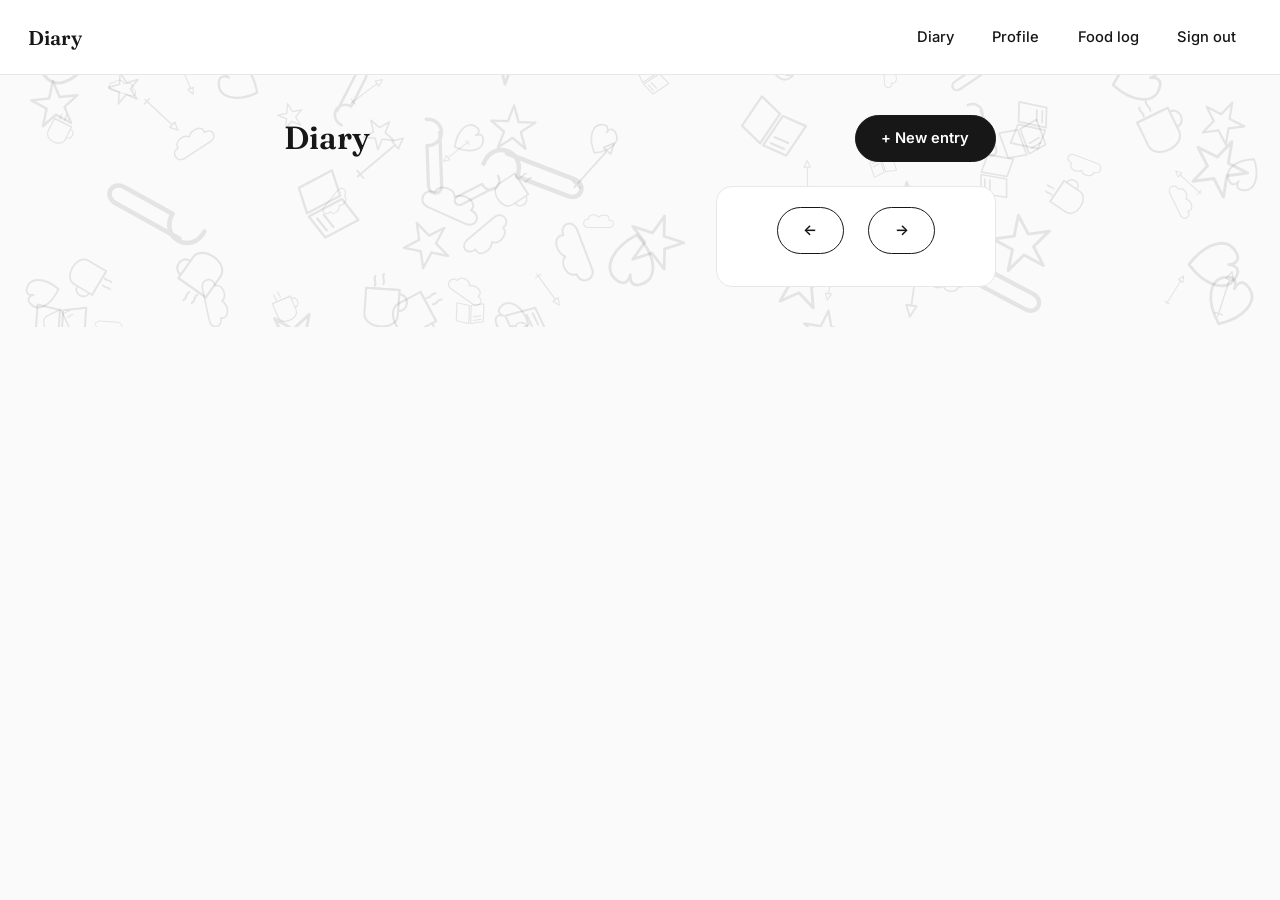
==== diary.html @ b869a23d "Rebuild diary as a blog board with a rich entry editor Cover page, login, and dashboard redesigned i" ====
<!doctype html>
<html lang="en">
<head>
  <meta charset="utf-8" />
  <meta name="viewport" content="width=device-width, initial-scale=1" />
  <title>Diary</title>
  <link rel="preconnect" href="https://fonts.googleapis.com" />
  <link rel="preconnect" href="https://fonts.gstatic.com" crossorigin />
  <link href="https://fonts.googleapis.com/css2?family=Fraunces:opsz,wght@9..144,500;9..144,600&family=Inter:wght@400;500;600;700&family=Caveat:wght@500;600&family=Special+Elite&display=swap" rel="stylesheet" />
  <link rel="stylesheet" href="css/style.css" />
</head>
<body>
  <div class="doodle-bg" id="doodle-bg" aria-hidden="true"></div>

  <header class="site-header">
    <a href="index.html" class="logo">Diary</a>
    <nav>
      <a href="diary.html">Diary</a>
      <a href="profile.html">Profile</a>
      <a href="log.html">Food log</a>
      <a href="#" id="sign-out">Sign out</a>
    </nav>
  </header>

  <main>
    <div class="board-header">
      <h1>Diary</h1>
      <a href="entry.html"><button>+ New entry</button></a>
    </div>

    <div class="board-layout">
      <div class="board-grid" id="board-grid"></div>

      <aside class="board-sidebar">
        <div class="dashboard-card">
          <div class="month-nav compact">
            <button class="secondary" id="prev-month" aria-label="Previous month">&larr;</button>
            <h2 id="month-label"></h2>
            <button class="secondary" id="next-month" aria-label="Next month">&rarr;</button>
          </div>
          <div class="calendar-grid mini-calendar" id="calendar-weekdays"></div>
          <div class="calendar-grid mini-calendar clickable" id="calendar-days"></div>
        </div>
      </aside>
    </div>
  </main>

  <!-- Day detail: list of entries for a clicked day -->
  <div class="modal-backdrop" id="day-modal" hidden>
    <div class="modal">
      <h2 id="day-modal-title"></h2>
      <div id="day-entries-list"></div>
      <div class="modal-actions">
        <button type="button" class="secondary" id="day-close">Close</button>
        <a href="#" id="day-add-entry"><button type="button">+ Add entry for this day</button></a>
      </div>
    </div>
  </div>

  <script type="module" src="js/diary.js"></script>
  <script type="module">
    import { scatterDoodles, DIARY_DOODLES } from "./js/doodles.js";
    const count = window.innerWidth <= 720 ? 40 : 100;
    scatterDoodles(document.getElementById("doodle-bg"), DIARY_DOODLES, count);
  </script>
</body>
</html>
---- css/style.css ----
/* Monochrome editorial design system: black/white/grey, thin hairlines,
   pill buttons, a serif display face for headings against a clean grotesque
   sans for everything else. No color noise — the few accents that exist
   (pin, logged-day marker, chart series) carry actual meaning. */

:root {
  --color-bg: #FFFFFF;
  --color-page: #FAFAFA;
  --color-ink: #171717;
  --color-muted: #6B7280;
  --color-line: #E5E7EB;

  --color-star: #B45309;
  --color-logged: #16A34A;
  --color-destructive: #DC2626;

  --board-tint-1: #FDF3E7;
  --board-tint-2: #EAF3EC;
  --board-tint-3: #EFEAF6;
  --board-tint-4: #FFFFFF;
  --board-muted: #5B6472; /* darker than --color-muted: stays >=4.5:1 on all four tints above */

  --chart-protein: #171717;
  --chart-fat: #B45309;
  --chart-carbs: #6D28D9;
  --chart-tdee: #9CA3AF;
  --chart-target: #171717;

  --font-heading: "Fraunces", Georgia, serif;
  --font-body: "Inter", system-ui, sans-serif;

  --radius-sm: 10px;
  --radius-md: 16px;
  --speed: 180ms ease;
}

@media (prefers-reduced-motion: reduce) {
  :root { --speed: 0ms; }
}

* { box-sizing: border-box; }

body {
  margin: 0;
  position: relative;
  background: var(--color-page);
  color: var(--color-ink);
  font-family: var(--font-body);
  font-size: 16px;
  line-height: 1.55;
}

h1, h2, h3 {
  font-family: var(--font-heading);
  font-weight: 600;
  line-height: 1.2;
  margin: 0 0 0.5rem;
}

a { color: var(--color-ink); }

/* --- Header / nav --- */

header.site-header {
  display: flex;
  flex-wrap: wrap;
  justify-content: space-between;
  align-items: center;
  gap: 0.5rem;
  padding: 1.1rem 1.75rem;
  background: var(--color-bg);
  border-bottom: 1px solid var(--color-line);
}

header.site-header .logo {
  font-family: var(--font-heading);
  font-size: 1.25rem;
  font-weight: 600;
  text-decoration: none;
  color: var(--color-ink);
}

header.site-header nav {
  display: flex;
  flex-wrap: wrap;
  align-items: center;
  gap: 0.4rem;
}

header.site-header nav a {
  text-decoration: none;
  color: var(--color-ink);
  font-weight: 500;
  font-size: 0.92rem;
  padding: 0.5rem 1rem;
  border-radius: 999px;
  transition: background var(--speed);
}

header.site-header nav a:hover { background: var(--color-page); }

main {
  max-width: 760px;
  margin: 0 auto;
  padding: 2.5rem 1.5rem;
}

/* --- Form controls --- */

button, input, select, textarea { font: inherit; color: inherit; }

label {
  display: flex;
  flex-direction: column;
  gap: 0.3rem;
  font-weight: 500;
  font-size: 0.88rem;
  color: var(--color-muted);
}

input, select, textarea {
  padding: 0.65rem 0.9rem;
  border: 1.5px solid var(--color-line);
  border-radius: var(--radius-sm);
  background: var(--color-bg);
  color: var(--color-ink);
  min-height: 44px;
  transition: border-color var(--speed);
}

input:focus, select:focus, textarea:focus {
  border-color: var(--color-ink);
  outline: none;
}

button {
  cursor: pointer;
  background: var(--color-ink);
  color: #FFFFFF;
  border: 1.5px solid var(--color-ink);
  border-radius: 999px;
  padding: 0.7rem 1.6rem;
  font-weight: 600;
  font-size: 0.92rem;
  min-height: 44px;
  transition: background var(--speed), color var(--speed), transform var(--speed);
}

button:hover { background: #333333; }
button:active { transform: scale(0.97); }

button:focus-visible, input:focus-visible, select:focus-visible,
textarea:focus-visible, a:focus-visible {
  outline: 2px solid var(--color-ink);
  outline-offset: 2px;
}

button.secondary {
  background: transparent;
  color: var(--color-ink);
  border: 1.5px solid var(--color-ink);
}
button.secondary:hover { background: var(--color-page); }

.checkbox-label {
  flex-direction: row;
  align-items: center;
  gap: 0.5rem;
  color: var(--color-ink);
  font-weight: 400;
}
.checkbox-label input[type="checkbox"] { width: 1.2rem; height: 1.2rem; min-height: 0; }

/* --- Cover / landing page --- */

.cover-hero {
  display: grid;
  grid-template-columns: 1.1fr 1fr;
  gap: 2.5rem;
  align-items: center;
  padding: 3rem 0 4rem;
}

.cover-hero h1 {
  font-size: 2.5rem;
  letter-spacing: -0.01em;
}

.cover-hero p {
  color: var(--color-muted);
  font-size: 1.05rem;
  max-width: 34ch;
  margin: 0 0 1.5rem;
}

.cover-hero .illustration { width: 100%; height: auto; }

.feature-grid {
  display: grid;
  grid-template-columns: repeat(3, 1fr);
  gap: 1.5rem;
  padding: 2.5rem 0;
  border-top: 1px solid var(--color-line);
}

.feature-card { text-align: left; }
.feature-card svg { width: 28px; height: 28px; margin-bottom: 0.75rem; }
.feature-card h3 { font-size: 1.05rem; margin-bottom: 0.3rem; }
.feature-card p { color: var(--color-muted); font-size: 0.92rem; margin: 0; }

.cover-signed-in-links {
  display: flex;
  flex-wrap: wrap;
  gap: 0.6rem;
}

/* --- Dashboard shell (sidebar + bento grid), used by profile.html --- */

.dashboard-shell { display: flex; min-height: 100vh; }

.sidebar {
  width: 220px;
  flex-shrink: 0;
  background: var(--color-bg);
  border-right: 1px solid var(--color-line);
  padding: 1.75rem 1.25rem;
  display: flex;
  flex-direction: column;
}

.sidebar .logo {
  font-family: var(--font-heading);
  font-size: 1.2rem;
  font-weight: 600;
  text-decoration: none;
  color: var(--color-ink);
  margin-bottom: 2.5rem;
}

.sidebar nav { display: flex; flex-direction: column; gap: 0.25rem; }

.sidebar nav a {
  padding: 0.65rem 0.9rem;
  border-radius: 10px;
  text-decoration: none;
  color: var(--color-muted);
  font-weight: 500;
  font-size: 0.92rem;
  transition: background var(--speed);
}

.sidebar nav a:hover { background: var(--color-page); }
.sidebar nav a.active { background: var(--color-ink); color: #FFFFFF; font-weight: 600; }

.sidebar .signout-link {
  margin-top: auto;
  color: var(--color-muted);
  text-decoration: none;
  font-size: 0.88rem;
  padding: 0.65rem 0.9rem;
}
.sidebar .signout-link:hover { color: var(--color-ink); }

.dashboard-main { flex: 1; min-width: 0; padding: 2.5rem; max-width: 1200px; }
.dashboard-header { margin-bottom: 1.5rem; }
.dashboard-header .dashboard-subtitle { color: var(--color-muted); margin: 0; }

.kpi-row { display: grid; grid-template-columns: 1fr; gap: 1rem; }
.kpi-card { background: var(--color-bg); border: 1px solid var(--color-line); border-radius: 16px; padding: 1.25rem; }
.kpi-card .kpi-label { color: var(--color-muted); font-size: 0.85rem; margin-bottom: 0.4rem; }
.kpi-card .kpi-value { font-family: var(--font-heading); font-size: 1.9rem; font-weight: 600; }
.kpi-card.emphasis { background: var(--color-ink); color: #FFFFFF; }
.kpi-card.emphasis .kpi-label { color: rgba(255, 255, 255, 0.7); }

.dashboard-grid { display: grid; grid-template-columns: repeat(3, 1fr); gap: 1.25rem; align-items: start; margin-bottom: 1.25rem; }
.dashboard-col { display: flex; flex-direction: column; gap: 1.25rem; min-width: 0; }
.dashboard-card { background: var(--color-bg); border: 1px solid var(--color-line); border-radius: 16px; padding: 1.25rem; }
.dashboard-card h2 { font-size: 1.05rem; margin-bottom: 1rem; font-family: var(--font-body); font-weight: 600; }

.mini-calendar.calendar-grid { border: none; }
.mini-calendar .calendar-weekday { padding: 0.15rem; font-size: 0.62rem; border: none; }
.mini-calendar .calendar-day {
  min-height: 2.1rem;
  padding: 0.15rem;
  border: none;
  cursor: default;
}
.mini-calendar .calendar-day:hover { background: var(--color-page); }
.mini-calendar.clickable .calendar-day { cursor: pointer; }
.mini-calendar .day-number { font-size: 0.68rem; width: 1.2rem; height: 1.2rem; }
.mini-calendar .entry-preview { display: none; }

.food-summary-meal { display: flex; justify-content: space-between; padding: 0.4rem 0; border-bottom: 1px solid var(--color-line); font-size: 0.9rem; color: inherit; text-decoration: none; }
.food-summary-meal:last-of-type { border-bottom: none; }
.food-summary-empty { color: var(--color-muted); font-size: 0.9rem; }

.progress-item { margin-bottom: 0.9rem; }
.progress-item:last-child { margin-bottom: 0; }
.progress-label { display: flex; justify-content: space-between; font-size: 0.85rem; margin-bottom: 0.3rem; }
.progress-name { font-weight: 500; }
.progress-numbers { color: var(--color-muted); }
.progress-track { background: var(--color-line); border-radius: 999px; height: 8px; overflow: hidden; }
.progress-fill { height: 100%; border-radius: 999px; transition: width var(--speed); }
.progress-fill.over { background: var(--color-destructive) !important; }
.progress-alert { color: var(--color-destructive); font-size: 0.85rem; font-weight: 500; margin: 0.75rem 0 0; }

@media (max-width: 900px) {
  .dashboard-shell { flex-direction: column; }
  .sidebar { width: 100%; flex-direction: row; align-items: center; padding: 1rem 1.25rem; }
  .sidebar .logo { margin-bottom: 0; margin-right: 1.5rem; }
  .sidebar nav { flex-direction: row; }
  .sidebar .signout-link { margin-top: 0; margin-left: auto; }
  .dashboard-main { padding: 1.5rem; }
  .dashboard-grid { grid-template-columns: 1fr; }
}

/* --- Diary board (blog-style cover page) --- */

.board-header {
  display: flex;
  align-items: center;
  justify-content: space-between;
  margin-bottom: 1.5rem;
}
.board-header h1 { margin: 0; }

.board-layout { display: flex; gap: 1.5rem; align-items: flex-start; }

.board-grid {
  flex: 1;
  min-width: 0;
  display: grid;
  grid-template-columns: repeat(auto-fill, minmax(220px, 1fr));
  gap: 1rem;
}

.board-sidebar { width: 280px; flex-shrink: 0; position: sticky; top: 1.5rem; }

.board-empty { color: var(--color-muted); padding: 2rem 0; text-align: center; grid-column: 1 / -1; }

.board-card {
  --board-card-bg: var(--board-tint-4);
  background: var(--board-card-bg);
  border: 1px solid var(--color-line);
  border-radius: 16px;
  padding: 1.25rem;
  cursor: pointer;
  display: flex;
  flex-direction: column;
  gap: 0.5rem;
  transition: transform var(--speed);
}
.board-card:hover { transform: translateY(-2px); }
.board-card.tint-1 { --board-card-bg: var(--board-tint-1); }
.board-card.tint-2 { --board-card-bg: var(--board-tint-2); }
.board-card.tint-3 { --board-card-bg: var(--board-tint-3); }
.board-card.tint-4 { --board-card-bg: var(--board-tint-4); }
.board-card.featured { grid-column: span 2; }
.board-card.featured h3 { font-size: 1.4rem; }

.board-card-thumb {
  width: calc(100% + 2.5rem);
  margin: -1.25rem -1.25rem 0;
  height: 140px;
  object-fit: cover;
  border-radius: 16px 16px 0 0;
}
.board-card.featured .board-card-thumb { height: 220px; }

.board-card h3 { margin: 0; font-size: 1.1rem; }
.board-card-date { font-size: 0.8rem; color: var(--board-muted); }
.board-card-excerpt {
  color: var(--board-muted);
  font-size: 0.92rem;
  line-height: 1.5;
  margin: 0;
  overflow: hidden;
  display: -webkit-box;
  -webkit-line-clamp: 3;
  -webkit-box-orient: vertical;
}

@media (max-width: 900px) {
  .board-layout { flex-direction: column; }
  .board-sidebar { width: 100%; position: static; }
  .board-card.featured { grid-column: auto; }
}

/* --- Month navigation --- */

.month-nav {
  display: flex;
  align-items: center;
  justify-content: center;
  gap: 1.5rem;
  margin-bottom: 1.25rem;
}

.month-nav.compact { gap: 0.75rem; margin-bottom: 0.75rem; }
.month-nav.compact h2 { font-size: 1rem; min-width: 0; margin: 0; }

/* --- Calendar --- */

.calendar-grid {
  display: grid;
  grid-template-columns: repeat(7, 1fr);
  border-top: 1px solid var(--color-line);
  border-left: 1px solid var(--color-line);
}

.calendar-weekday {
  padding: 0.5rem;
  text-align: right;
  font-size: 0.75rem;
  color: var(--color-muted);
  border-right: 1px solid var(--color-line);
  border-bottom: 1px solid var(--color-line);
}

.calendar-day {
  background: var(--color-bg);
  min-height: 5.5rem;
  padding: 0.4rem 0.5rem;
  cursor: pointer;
  border-right: 1px solid var(--color-line);
  border-bottom: 1px solid var(--color-line);
  display: flex;
  flex-direction: column;
  gap: 0.3rem;
  transition: background var(--speed);
}

.calendar-day:hover { background: var(--color-page); }

.calendar-day.outside-month { color: var(--color-muted); background: var(--color-page); }

.calendar-day.today .day-number {
  background: var(--color-ink);
  color: #FFFFFF;
  border-radius: 999px;
}

.calendar-day .day-header {
  display: flex;
  align-items: center;
  justify-content: space-between;
}

.calendar-day .day-number {
  font-size: 0.82rem;
  width: 1.6rem;
  height: 1.6rem;
  display: flex;
  align-items: center;
  justify-content: center;
}

.calendar-day .markers { display: flex; align-items: center; gap: 0.3rem; }

.badge-pin { color: var(--color-star); font-size: 0.85rem; }

.badge-logged {
  display: inline-block;
  width: 0.4rem;
  height: 0.4rem;
  border-radius: 50%;
  background: var(--color-logged);
}

.calendar-day .entry-preview {
  font-size: 0.76rem;
  color: var(--color-muted);
  white-space: nowrap;
  overflow: hidden;
  text-overflow: ellipsis;
}

/* --- Modal --- */

.modal-backdrop {
  position: fixed;
  inset: 0;
  background: rgba(23, 23, 23, 0.4);
  display: flex;
  align-items: center;
  justify-content: center;
  padding: 1rem;
}

.modal {
  background: var(--color-bg);
  border-radius: var(--radius-md);
  padding: 1.75rem;
  max-width: 480px;
  width: 100%;
  max-height: 85vh;
  overflow-y: auto;
}

.modal form { display: flex; flex-direction: column; gap: 0.9rem; }

.modal-actions {
  display: flex;
  justify-content: flex-end;
  gap: 0.5rem;
  margin-top: 0.5rem;
}

[hidden] { display: none !important; }

/* --- Stat list --- */

.stat-list { border-top: 1px solid var(--color-line); margin: 1rem 0; }

.stat-row {
  display: flex;
  justify-content: space-between;
  padding: 0.65rem 0;
  border-bottom: 1px solid var(--color-line);
}

.stat-row .stat-label { color: var(--color-muted); font-size: 0.9rem; }
.stat-row .stat-value { font-weight: 600; }
.stat-row.emphasis .stat-value { font-family: var(--font-heading); font-size: 1.1rem; }

/* --- Charts --- */

.chart-block { margin: 1.75rem 0; }
.chart-block h3 { font-size: 1.02rem; margin-bottom: 0.5rem; font-family: var(--font-body); font-weight: 600; }
.chart-grid {
  display: grid;
  grid-template-columns: repeat(auto-fill, minmax(150px, 1fr));
  gap: 0;
  border-top: 1px solid var(--color-line);
  border-left: 1px solid var(--color-line);
}
.chart-grid > div {
  border-right: 1px solid var(--color-line);
  border-bottom: 1px solid var(--color-line);
  padding: 0.5rem;
}
svg.bar-chart text { font-family: var(--font-body); font-size: 10px; fill: var(--color-ink); }

svg.pie-chart { display: block; max-width: 180px; margin: 0 auto; }

.legend-row { display: flex; align-items: center; gap: 0.5rem; padding: 0.3rem 0; font-size: 0.85rem; }
.legend-swatch { width: 0.7rem; height: 0.7rem; border-radius: 50%; flex-shrink: 0; }
.legend-label { flex: 1; }
.legend-value { color: var(--color-muted); }

details { color: var(--color-muted); font-size: 0.85rem; }
details summary { cursor: pointer; color: var(--color-ink); font-weight: 500; }
details p { font-family: var(--font-body); }

/* --- Food log rows --- */

.day-entry-row { border-bottom: 1px solid var(--color-line); padding: 0.6rem 0; }

.meal-section { margin-bottom: 1.5rem; }
.meal-rows { display: flex; flex-direction: column; gap: 0.4rem; }
.meal-add-btn { margin-top: 0.4rem; }

.small-multiple-label { font-size: 0.75rem; color: var(--color-muted); }

.log-row { display: flex; gap: 0.5rem; align-items: center; }
.log-row input[list] { flex: 2; }
.log-row .quantity-input { width: 4.5rem; }
.log-row .unit-label { color: var(--color-muted); font-size: 0.85rem; min-width: 2.75rem; }
.log-row .row-macros { font-size: 0.78rem; color: var(--color-muted); min-width: 10rem; }

.button-row { display: flex; gap: 0.5rem; margin-top: 1rem; }

.add-food-form {
  display: flex;
  flex-direction: column;
  gap: 0.5rem;
  max-width: 320px;
  margin-top: 1rem;
}

.profile-form { display: flex; flex-direction: column; gap: 0.9rem; max-width: 420px; }

/* --- Decorative background doodles (food log + diary pages) ---
   js/doodles.js scatters <svg class="doodle"> elements with randomized
   position/size/rotation set inline — a one-off placement per element, so a
   dedicated CSS rule per doodle would just be noise. */

.doodle-bg { position: absolute; inset: 0; overflow: hidden; pointer-events: none; z-index: -1; }
.doodle { position: absolute; color: var(--color-ink); opacity: 0.09; }

.login-main { max-width: 380px; margin: 4rem auto 0; }
.login-main .back-link { display: inline-block; margin-bottom: 1.5rem; color: var(--color-muted); font-size: 0.9rem; text-decoration: none; }

/* --- Entry editor --- */

.entry-editor { max-width: 720px; }

.back-link { display: inline-block; margin-bottom: 1.5rem; color: var(--color-muted); font-size: 0.9rem; text-decoration: none; }

.entry-title-input {
  display: block;
  width: 100%;
  border: none;
  font-family: var(--font-heading);
  font-size: 2rem;
  font-weight: 600;
  padding: 0;
  margin-bottom: 1rem;
  min-height: auto;
}
.entry-title-input:focus { outline: none; }

.entry-meta-row {
  display: flex;
  flex-wrap: wrap;
  gap: 1.25rem;
  align-items: flex-end;
  margin-bottom: 1.25rem;
  padding-bottom: 1.25rem;
  border-bottom: 1px solid var(--color-line);
}
.entry-meta-row .checkbox-label { padding-bottom: 0.65rem; }

.thumbnail-upload {
  border: 1.5px dashed var(--color-line);
  border-radius: var(--radius-md);
  min-height: 140px;
  display: flex;
  align-items: center;
  justify-content: center;
  cursor: pointer;
  margin-bottom: 1.25rem;
  overflow: hidden;
  color: var(--color-muted);
  font-size: 0.9rem;
}
.thumbnail-upload img { width: 100%; max-height: 260px; object-fit: cover; }

.editor-toolbar { display: flex; gap: 0.5rem; margin-bottom: 0.75rem; }
.editor-toolbar button { padding: 0.5rem 0.9rem; }

.entry-content {
  min-height: 300px;
  border: 1.5px solid var(--color-line);
  border-radius: var(--radius-sm);
  padding: 1rem 1.25rem;
  margin-bottom: 1.25rem;
  line-height: 1.7;
}
.entry-content:focus { outline: none; border-color: var(--color-ink); }
.entry-content pre { border-radius: 8px; padding: 1rem; overflow-x: auto; }
.entry-content img { max-width: 100%; border-radius: 8px; }

.entry-font-sans { font-family: var(--font-body); }
.entry-font-serif { font-family: var(--font-heading); }
.entry-font-handwritten { font-family: "Caveat", cursive; font-size: 1.3rem; }
.entry-font-typewriter { font-family: "Special Elite", monospace; }

@media (max-width: 720px) {
  .cover-hero { grid-template-columns: 1fr; padding-top: 2rem; }
  .cover-hero .illustration { max-width: 280px; margin: 0 auto; }
  .feature-grid { grid-template-columns: 1fr; }
}

@media (max-width: 480px) {
  main { padding: 1.5rem 1rem; }
  .calendar-day { min-height: 4rem; }
  header.site-header { padding: 1rem; }
  header.site-header nav a { padding: 0.4rem 0.6rem; font-size: 0.85rem; }
  .cover-hero h1 { font-size: 1.9rem; }

  .log-row { flex-wrap: wrap; }
  .log-row input[list] { flex: 1 1 100%; }
  .log-row .row-macros { min-width: 0; }

  .month-nav { gap: 0.75rem; }
  .month-nav h1 { min-width: 0; font-size: 1.2rem; }
}
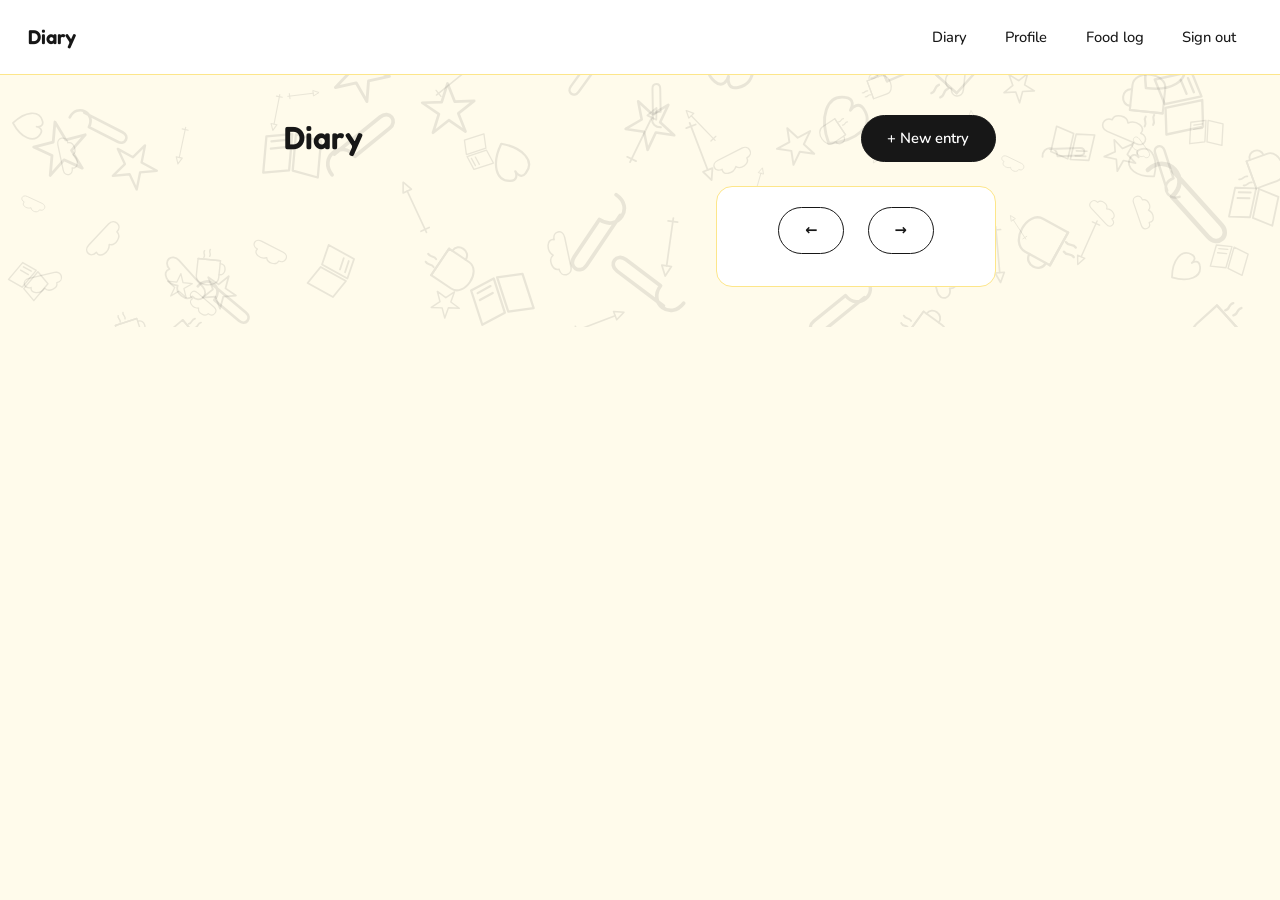
==== commit fa401697: "Apply the approved Amber+Blue palette and Fredoka/Nunito typography via tokens Step 3: map design-sy" ====
--- a/diary.html
+++ b/diary.html
@@ -6,7 +6,7 @@
   <title>Diary</title>
   <link rel="preconnect" href="https://fonts.googleapis.com" />
   <link rel="preconnect" href="https://fonts.gstatic.com" crossorigin />
-  <link href="https://fonts.googleapis.com/css2?family=Fraunces:opsz,wght@9..144,500;9..144,600&family=Inter:wght@400;500;600;700&family=Caveat:wght@500;600&family=Special+Elite&display=swap" rel="stylesheet" />
+  <link href="https://fonts.googleapis.com/css2?family=Fredoka:wght@500;600&family=Nunito:wght@400;500;600;700&family=Fraunces:opsz,wght@9..144,500;9..144,600&family=Caveat:wght@500;600&family=Special+Elite&display=swap" rel="stylesheet" />
   <link rel="stylesheet" href="css/style.css" />
 </head>
 <body>
--- a/css/style.css
+++ b/css/style.css
@@ -1,18 +1,44 @@
-/* Monochrome editorial design system: black/white/grey, thin hairlines,
-   pill buttons, a serif display face for headings against a clean grotesque
-   sans for everything else. No color noise — the few accents that exist
-   (pin, logged-day marker, chart series) carry actual meaning. */
+/* Vibrant redesign (design-system/diary-tracker/MASTER.md): Amber + Blue
+   palette, Fredoka/Nunito type pairing, Soft UI Evolution style. Replaces
+   the earlier monochrome editorial system one token at a time — see
+   MASTER.md for the full rationale and the approved palette table.
+
+   Token audit (redesign/vibrant, step 1): every hard-coded color, font,
+   font size, border radius and spacing value used below has a token
+   here. Structural dimensions (component widths/heights, max-widths,
+   border widths, line-heights) are left as literals: they're layout
+   decisions, not part of a color/type/space design-token scale. No
+   box-shadow values existed in the original file, so no shadow tokens
+   are defined yet (step 4 may add them for card elevation). */
 
 :root {
   --color-bg: #FFFFFF;
-  --color-page: #FAFAFA;
+  --color-page: #FFFBEB; /* MASTER Background — warm cream, was #FAFAFA */
   --color-ink: #171717;
-  --color-muted: #6B7280;
-  --color-line: #E5E7EB;
+  --color-ink-hover: #333333;
+  --color-muted: #475569; /* MASTER Muted Foreground, was #6B7280 */
+  --color-line: #FDE68A; /* MASTER Border, was #E5E7EB */
+
+  --color-inverse: #FFFFFF; /* text/icons on dark (--color-ink) surfaces */
+  --color-inverse-muted: rgba(255, 255, 255, 0.7);
+  --color-overlay: rgba(23, 23, 23, 0.4); /* modal backdrop, == --color-ink @ 40% */
+
+  /* Brand palette (MASTER.md) — not yet applied to components; step 4
+     wires these into buttons/active-states/hierarchy one group at a time. */
+  --color-primary: #F59E0B;
+  --color-on-primary: #0F172A;
+  --color-secondary: #FBBF24;
+  --color-on-secondary: #0F172A;
+  --color-accent: #2563EB;
+  --color-on-accent: #FFFFFF;
+
+  --color-success: #16A34A;
+  --color-warning: #F59E0B; /* == --color-primary: amber reads as warning */
+  --color-error: #DC2626;
 
   --color-star: #B45309;
-  --color-logged: #16A34A;
-  --color-destructive: #DC2626;
+  --color-logged: var(--color-success);
+  --color-destructive: var(--color-error);
 
   --board-tint-1: #FDF3E7;
   --board-tint-2: #EAF3EC;
@@ -26,12 +52,70 @@
   --chart-tdee: #9CA3AF;
   --chart-target: #171717;
 
-  --font-heading: "Fraunces", Georgia, serif;
-  --font-body: "Inter", system-ui, sans-serif;
-
+  --font-heading: "Fredoka", system-ui, sans-serif;
+  --font-body: "Nunito", system-ui, sans-serif;
+  --font-serif: "Fraunces", Georgia, serif; /* kept alive for the "serif" entry-style option */
+  --font-handwritten: "Caveat", cursive;
+  --font-typewriter: "Special Elite", monospace;
+  --font-size-base: 16px;
+
+  /* Type scale: literal legacy sizes, one token per distinct value in use.
+     Deliberately not consolidated onto a clean scale yet — that's a Step
+     3/4 concern once the new design system's type scale is approved. */
+  --text-62: 0.62rem;
+  --text-68: 0.68rem;
+  --text-75: 0.75rem;
+  --text-76: 0.76rem;
+  --text-78: 0.78rem;
+  --text-80: 0.8rem;
+  --text-82: 0.82rem;
+  --text-85: 0.85rem;
+  --text-88: 0.88rem;
+  --text-90: 0.9rem;
+  --text-92: 0.92rem;
+  --text-100: 1rem;
+  --text-102: 1.02rem;
+  --text-105: 1.05rem;
+  --text-110: 1.1rem;
+  --text-120: 1.2rem;
+  --text-125: 1.25rem;
+  --text-130: 1.3rem;
+  --text-140: 1.4rem;
+  --text-190: 1.9rem;
+  --text-200: 2rem;
+  --text-250: 2.5rem;
+  --text-chart: 10px;
+
+  --radius-xs: 8px;
   --radius-sm: 10px;
   --radius-md: 16px;
+  --radius-pill: 999px;
   --speed: 180ms ease;
+
+  --touch-target: 44px;
+
+  /* Spacing scale: literal legacy values (padding/margin/gap only — see
+     note above re: structural dimensions), one token per distinct value. */
+  --space-15: 0.15rem;
+  --space-25: 0.25rem;
+  --space-30: 0.3rem;
+  --space-40: 0.4rem;
+  --space-50: 0.5rem;
+  --space-60: 0.6rem;
+  --space-65: 0.65rem;
+  --space-70: 0.7rem;
+  --space-75: 0.75rem;
+  --space-90: 0.9rem;
+  --space-100: 1rem;
+  --space-110: 1.1rem;
+  --space-125: 1.25rem;
+  --space-150: 1.5rem;
+  --space-160: 1.6rem;
+  --space-175: 1.75rem;
+  --space-200: 2rem;
+  --space-250: 2.5rem;
+  --space-300: 3rem;
+  --space-400: 4rem;
 }
 
 @media (prefers-reduced-motion: reduce) {
@@ -46,7 +130,7 @@
   background: var(--color-page);
   color: var(--color-ink);
   font-family: var(--font-body);
-  font-size: 16px;
+  font-size: var(--font-size-base);
   line-height: 1.55;
 }
 
@@ -54,7 +138,7 @@
   font-family: var(--font-heading);
   font-weight: 600;
   line-height: 1.2;
-  margin: 0 0 0.5rem;
+  margin: 0 0 var(--space-50);
 }
 
 a { color: var(--color-ink); }
@@ -66,15 +150,15 @@
   flex-wrap: wrap;
   justify-content: space-between;
   align-items: center;
-  gap: 0.5rem;
-  padding: 1.1rem 1.75rem;
+  gap: var(--space-50);
+  padding: var(--space-110) var(--space-175);
   background: var(--color-bg);
   border-bottom: 1px solid var(--color-line);
 }
 
 header.site-header .logo {
   font-family: var(--font-heading);
-  font-size: 1.25rem;
+  font-size: var(--text-125);
   font-weight: 600;
   text-decoration: none;
   color: var(--color-ink);
@@ -84,16 +168,16 @@
   display: flex;
   flex-wrap: wrap;
   align-items: center;
-  gap: 0.4rem;
+  gap: var(--space-40);
 }
 
 header.site-header nav a {
   text-decoration: none;
   color: var(--color-ink);
   font-weight: 500;
-  font-size: 0.92rem;
-  padding: 0.5rem 1rem;
-  border-radius: 999px;
+  font-size: var(--text-92);
+  padding: var(--space-50) var(--space-100);
+  border-radius: var(--radius-pill);
   transition: background var(--speed);
 }
 
@@ -102,7 +186,7 @@
 main {
   max-width: 760px;
   margin: 0 auto;
-  padding: 2.5rem 1.5rem;
+  padding: var(--space-250) var(--space-150);
 }
 
 /* --- Form controls --- */
@@ -112,19 +196,19 @@
 label {
   display: flex;
   flex-direction: column;
-  gap: 0.3rem;
+  gap: var(--space-30);
   font-weight: 500;
-  font-size: 0.88rem;
+  font-size: var(--text-88);
   color: var(--color-muted);
 }
 
 input, select, textarea {
-  padding: 0.65rem 0.9rem;
+  padding: var(--space-65) var(--space-90);
   border: 1.5px solid var(--color-line);
   border-radius: var(--radius-sm);
   background: var(--color-bg);
   color: var(--color-ink);
-  min-height: 44px;
+  min-height: var(--touch-target);
   transition: border-color var(--speed);
 }
 
@@ -136,17 +220,17 @@
 button {
   cursor: pointer;
   background: var(--color-ink);
-  color: #FFFFFF;
+  color: var(--color-inverse);
   border: 1.5px solid var(--color-ink);
-  border-radius: 999px;
-  padding: 0.7rem 1.6rem;
+  border-radius: var(--radius-pill);
+  padding: var(--space-70) var(--space-160);
   font-weight: 600;
-  font-size: 0.92rem;
-  min-height: 44px;
+  font-size: var(--text-92);
+  min-height: var(--touch-target);
   transition: background var(--speed), color var(--speed), transform var(--speed);
 }
 
-button:hover { background: #333333; }
+button:hover { background: var(--color-ink-hover); }
 button:active { transform: scale(0.97); }
 
 button:focus-visible, input:focus-visible, select:focus-visible,
@@ -165,7 +249,7 @@
 .checkbox-label {
   flex-direction: row;
   align-items: center;
-  gap: 0.5rem;
+  gap: var(--space-50);
   color: var(--color-ink);
   font-weight: 400;
 }
@@ -176,21 +260,21 @@
 .cover-hero {
   display: grid;
   grid-template-columns: 1.1fr 1fr;
-  gap: 2.5rem;
-  align-items: center;
-  padding: 3rem 0 4rem;
+  gap: var(--space-250);
+  align-items: center;
+  padding: var(--space-300) 0 var(--space-400);
 }
 
 .cover-hero h1 {
-  font-size: 2.5rem;
+  font-size: var(--text-250);
   letter-spacing: -0.01em;
 }
 
 .cover-hero p {
   color: var(--color-muted);
-  font-size: 1.05rem;
+  font-size: var(--text-105);
   max-width: 34ch;
-  margin: 0 0 1.5rem;
+  margin: 0 0 var(--space-150);
 }
 
 .cover-hero .illustration { width: 100%; height: auto; }
@@ -198,20 +282,20 @@
 .feature-grid {
   display: grid;
   grid-template-columns: repeat(3, 1fr);
-  gap: 1.5rem;
-  padding: 2.5rem 0;
+  gap: var(--space-150);
+  padding: var(--space-250) 0;
   border-top: 1px solid var(--color-line);
 }
 
 .feature-card { text-align: left; }
-.feature-card svg { width: 28px; height: 28px; margin-bottom: 0.75rem; }
-.feature-card h3 { font-size: 1.05rem; margin-bottom: 0.3rem; }
-.feature-card p { color: var(--color-muted); font-size: 0.92rem; margin: 0; }
+.feature-card svg { width: 28px; height: 28px; margin-bottom: var(--space-75); }
+.feature-card h3 { font-size: var(--text-105); margin-bottom: var(--space-30); }
+.feature-card p { color: var(--color-muted); font-size: var(--text-92); margin: 0; }
 
 .cover-signed-in-links {
   display: flex;
   flex-wrap: wrap;
-  gap: 0.6rem;
+  gap: var(--space-60);
 }
 
 /* --- Dashboard shell (sidebar + bento grid), used by profile.html --- */
@@ -223,94 +307,94 @@
   flex-shrink: 0;
   background: var(--color-bg);
   border-right: 1px solid var(--color-line);
-  padding: 1.75rem 1.25rem;
+  padding: var(--space-175) var(--space-125);
   display: flex;
   flex-direction: column;
 }
 
 .sidebar .logo {
   font-family: var(--font-heading);
-  font-size: 1.2rem;
+  font-size: var(--text-120);
   font-weight: 600;
   text-decoration: none;
   color: var(--color-ink);
-  margin-bottom: 2.5rem;
-}
-
-.sidebar nav { display: flex; flex-direction: column; gap: 0.25rem; }
+  margin-bottom: var(--space-250);
+}
+
+.sidebar nav { display: flex; flex-direction: column; gap: var(--space-25); }
 
 .sidebar nav a {
-  padding: 0.65rem 0.9rem;
-  border-radius: 10px;
+  padding: var(--space-65) var(--space-90);
+  border-radius: var(--radius-sm);
   text-decoration: none;
   color: var(--color-muted);
   font-weight: 500;
-  font-size: 0.92rem;
+  font-size: var(--text-92);
   transition: background var(--speed);
 }
 
 .sidebar nav a:hover { background: var(--color-page); }
-.sidebar nav a.active { background: var(--color-ink); color: #FFFFFF; font-weight: 600; }
+.sidebar nav a.active { background: var(--color-ink); color: var(--color-inverse); font-weight: 600; }
 
 .sidebar .signout-link {
   margin-top: auto;
   color: var(--color-muted);
   text-decoration: none;
-  font-size: 0.88rem;
-  padding: 0.65rem 0.9rem;
+  font-size: var(--text-88);
+  padding: var(--space-65) var(--space-90);
 }
 .sidebar .signout-link:hover { color: var(--color-ink); }
 
-.dashboard-main { flex: 1; min-width: 0; padding: 2.5rem; max-width: 1200px; }
-.dashboard-header { margin-bottom: 1.5rem; }
+.dashboard-main { flex: 1; min-width: 0; padding: var(--space-250); max-width: 1200px; }
+.dashboard-header { margin-bottom: var(--space-150); }
 .dashboard-header .dashboard-subtitle { color: var(--color-muted); margin: 0; }
 
-.kpi-row { display: grid; grid-template-columns: 1fr; gap: 1rem; }
-.kpi-card { background: var(--color-bg); border: 1px solid var(--color-line); border-radius: 16px; padding: 1.25rem; }
-.kpi-card .kpi-label { color: var(--color-muted); font-size: 0.85rem; margin-bottom: 0.4rem; }
-.kpi-card .kpi-value { font-family: var(--font-heading); font-size: 1.9rem; font-weight: 600; }
-.kpi-card.emphasis { background: var(--color-ink); color: #FFFFFF; }
-.kpi-card.emphasis .kpi-label { color: rgba(255, 255, 255, 0.7); }
-
-.dashboard-grid { display: grid; grid-template-columns: repeat(3, 1fr); gap: 1.25rem; align-items: start; margin-bottom: 1.25rem; }
-.dashboard-col { display: flex; flex-direction: column; gap: 1.25rem; min-width: 0; }
-.dashboard-card { background: var(--color-bg); border: 1px solid var(--color-line); border-radius: 16px; padding: 1.25rem; }
-.dashboard-card h2 { font-size: 1.05rem; margin-bottom: 1rem; font-family: var(--font-body); font-weight: 600; }
+.kpi-row { display: grid; grid-template-columns: 1fr; gap: var(--space-100); }
+.kpi-card { background: var(--color-bg); border: 1px solid var(--color-line); border-radius: var(--radius-md); padding: var(--space-125); }
+.kpi-card .kpi-label { color: var(--color-muted); font-size: var(--text-85); margin-bottom: var(--space-40); }
+.kpi-card .kpi-value { font-family: var(--font-heading); font-size: var(--text-190); font-weight: 600; }
+.kpi-card.emphasis { background: var(--color-ink); color: var(--color-inverse); }
+.kpi-card.emphasis .kpi-label { color: var(--color-inverse-muted); }
+
+.dashboard-grid { display: grid; grid-template-columns: repeat(3, 1fr); gap: var(--space-125); align-items: start; margin-bottom: var(--space-125); }
+.dashboard-col { display: flex; flex-direction: column; gap: var(--space-125); min-width: 0; }
+.dashboard-card { background: var(--color-bg); border: 1px solid var(--color-line); border-radius: var(--radius-md); padding: var(--space-125); }
+.dashboard-card h2 { font-size: var(--text-105); margin-bottom: var(--space-100); font-family: var(--font-body); font-weight: 600; }
 
 .mini-calendar.calendar-grid { border: none; }
-.mini-calendar .calendar-weekday { padding: 0.15rem; font-size: 0.62rem; border: none; }
+.mini-calendar .calendar-weekday { padding: var(--space-15); font-size: var(--text-62); border: none; }
 .mini-calendar .calendar-day {
   min-height: 2.1rem;
-  padding: 0.15rem;
+  padding: var(--space-15);
   border: none;
   cursor: default;
 }
 .mini-calendar .calendar-day:hover { background: var(--color-page); }
 .mini-calendar.clickable .calendar-day { cursor: pointer; }
-.mini-calendar .day-number { font-size: 0.68rem; width: 1.2rem; height: 1.2rem; }
+.mini-calendar .day-number { font-size: var(--text-68); width: 1.2rem; height: 1.2rem; }
 .mini-calendar .entry-preview { display: none; }
 
-.food-summary-meal { display: flex; justify-content: space-between; padding: 0.4rem 0; border-bottom: 1px solid var(--color-line); font-size: 0.9rem; color: inherit; text-decoration: none; }
+.food-summary-meal { display: flex; justify-content: space-between; padding: var(--space-40) 0; border-bottom: 1px solid var(--color-line); font-size: var(--text-90); color: inherit; text-decoration: none; }
 .food-summary-meal:last-of-type { border-bottom: none; }
-.food-summary-empty { color: var(--color-muted); font-size: 0.9rem; }
-
-.progress-item { margin-bottom: 0.9rem; }
+.food-summary-empty { color: var(--color-muted); font-size: var(--text-90); }
+
+.progress-item { margin-bottom: var(--space-90); }
 .progress-item:last-child { margin-bottom: 0; }
-.progress-label { display: flex; justify-content: space-between; font-size: 0.85rem; margin-bottom: 0.3rem; }
+.progress-label { display: flex; justify-content: space-between; font-size: var(--text-85); margin-bottom: var(--space-30); }
 .progress-name { font-weight: 500; }
 .progress-numbers { color: var(--color-muted); }
-.progress-track { background: var(--color-line); border-radius: 999px; height: 8px; overflow: hidden; }
-.progress-fill { height: 100%; border-radius: 999px; transition: width var(--speed); }
+.progress-track { background: var(--color-line); border-radius: var(--radius-pill); height: 8px; overflow: hidden; }
+.progress-fill { height: 100%; border-radius: var(--radius-pill); transition: width var(--speed); }
 .progress-fill.over { background: var(--color-destructive) !important; }
-.progress-alert { color: var(--color-destructive); font-size: 0.85rem; font-weight: 500; margin: 0.75rem 0 0; }
+.progress-alert { color: var(--color-destructive); font-size: var(--text-85); font-weight: 500; margin: var(--space-75) 0 0; }
 
 @media (max-width: 900px) {
   .dashboard-shell { flex-direction: column; }
-  .sidebar { width: 100%; flex-direction: row; align-items: center; padding: 1rem 1.25rem; }
-  .sidebar .logo { margin-bottom: 0; margin-right: 1.5rem; }
+  .sidebar { width: 100%; flex-direction: row; align-items: center; padding: var(--space-100) var(--space-125); }
+  .sidebar .logo { margin-bottom: 0; margin-right: var(--space-150); }
   .sidebar nav { flex-direction: row; }
   .sidebar .signout-link { margin-top: 0; margin-left: auto; }
-  .dashboard-main { padding: 1.5rem; }
+  .dashboard-main { padding: var(--space-150); }
   .dashboard-grid { grid-template-columns: 1fr; }
 }
 
@@ -320,34 +404,34 @@
   display: flex;
   align-items: center;
   justify-content: space-between;
-  margin-bottom: 1.5rem;
+  margin-bottom: var(--space-150);
 }
 .board-header h1 { margin: 0; }
 
-.board-layout { display: flex; gap: 1.5rem; align-items: flex-start; }
+.board-layout { display: flex; gap: var(--space-150); align-items: flex-start; }
 
 .board-grid {
   flex: 1;
   min-width: 0;
   display: grid;
   grid-template-columns: repeat(auto-fill, minmax(220px, 1fr));
-  gap: 1rem;
-}
-
-.board-sidebar { width: 280px; flex-shrink: 0; position: sticky; top: 1.5rem; }
-
-.board-empty { color: var(--color-muted); padding: 2rem 0; text-align: center; grid-column: 1 / -1; }
+  gap: var(--space-100);
+}
+
+.board-sidebar { width: 280px; flex-shrink: 0; position: sticky; top: var(--space-150); }
+
+.board-empty { color: var(--color-muted); padding: var(--space-200) 0; text-align: center; grid-column: 1 / -1; }
 
 .board-card {
   --board-card-bg: var(--board-tint-4);
   background: var(--board-card-bg);
   border: 1px solid var(--color-line);
-  border-radius: 16px;
-  padding: 1.25rem;
+  border-radius: var(--radius-md);
+  padding: var(--space-125);
   cursor: pointer;
   display: flex;
   flex-direction: column;
-  gap: 0.5rem;
+  gap: var(--space-50);
   transition: transform var(--speed);
 }
 .board-card:hover { transform: translateY(-2px); }
@@ -356,22 +440,23 @@
 .board-card.tint-3 { --board-card-bg: var(--board-tint-3); }
 .board-card.tint-4 { --board-card-bg: var(--board-tint-4); }
 .board-card.featured { grid-column: span 2; }
-.board-card.featured h3 { font-size: 1.4rem; }
+.board-card.featured h3 { font-size: var(--text-140); }
 
 .board-card-thumb {
-  width: calc(100% + 2.5rem);
-  margin: -1.25rem -1.25rem 0;
+  /* bleed matches the card's own padding (--space-125) on both sides */
+  width: calc(100% + (var(--space-125) * 2));
+  margin: calc(var(--space-125) * -1) calc(var(--space-125) * -1) 0;
   height: 140px;
   object-fit: cover;
-  border-radius: 16px 16px 0 0;
+  border-radius: var(--radius-md) var(--radius-md) 0 0;
 }
 .board-card.featured .board-card-thumb { height: 220px; }
 
-.board-card h3 { margin: 0; font-size: 1.1rem; }
-.board-card-date { font-size: 0.8rem; color: var(--board-muted); }
+.board-card h3 { margin: 0; font-size: var(--text-110); }
+.board-card-date { font-size: var(--text-80); color: var(--board-muted); }
 .board-card-excerpt {
   color: var(--board-muted);
-  font-size: 0.92rem;
+  font-size: var(--text-92);
   line-height: 1.5;
   margin: 0;
   overflow: hidden;
@@ -392,12 +477,12 @@
   display: flex;
   align-items: center;
   justify-content: center;
-  gap: 1.5rem;
-  margin-bottom: 1.25rem;
-}
-
-.month-nav.compact { gap: 0.75rem; margin-bottom: 0.75rem; }
-.month-nav.compact h2 { font-size: 1rem; min-width: 0; margin: 0; }
+  gap: var(--space-150);
+  margin-bottom: var(--space-125);
+}
+
+.month-nav.compact { gap: var(--space-75); margin-bottom: var(--space-75); }
+.month-nav.compact h2 { font-size: var(--text-100); min-width: 0; margin: 0; }
 
 /* --- Calendar --- */
 
@@ -409,9 +494,9 @@
 }
 
 .calendar-weekday {
-  padding: 0.5rem;
+  padding: var(--space-50);
   text-align: right;
-  font-size: 0.75rem;
+  font-size: var(--text-75);
   color: var(--color-muted);
   border-right: 1px solid var(--color-line);
   border-bottom: 1px solid var(--color-line);
@@ -420,13 +505,13 @@
 .calendar-day {
   background: var(--color-bg);
   min-height: 5.5rem;
-  padding: 0.4rem 0.5rem;
+  padding: var(--space-40) var(--space-50);
   cursor: pointer;
   border-right: 1px solid var(--color-line);
   border-bottom: 1px solid var(--color-line);
   display: flex;
   flex-direction: column;
-  gap: 0.3rem;
+  gap: var(--space-30);
   transition: background var(--speed);
 }
 
@@ -436,8 +521,8 @@
 
 .calendar-day.today .day-number {
   background: var(--color-ink);
-  color: #FFFFFF;
-  border-radius: 999px;
+  color: var(--color-inverse);
+  border-radius: var(--radius-pill);
 }
 
 .calendar-day .day-header {
@@ -447,7 +532,7 @@
 }
 
 .calendar-day .day-number {
-  font-size: 0.82rem;
+  font-size: var(--text-82);
   width: 1.6rem;
   height: 1.6rem;
   display: flex;
@@ -455,9 +540,9 @@
   justify-content: center;
 }
 
-.calendar-day .markers { display: flex; align-items: center; gap: 0.3rem; }
-
-.badge-pin { color: var(--color-star); font-size: 0.85rem; }
+.calendar-day .markers { display: flex; align-items: center; gap: var(--space-30); }
+
+.badge-pin { color: var(--color-star); font-size: var(--text-85); }
 
 .badge-logged {
   display: inline-block;
@@ -468,7 +553,7 @@
 }
 
 .calendar-day .entry-preview {
-  font-size: 0.76rem;
+  font-size: var(--text-76);
   color: var(--color-muted);
   white-space: nowrap;
   overflow: hidden;
@@ -480,53 +565,53 @@
 .modal-backdrop {
   position: fixed;
   inset: 0;
-  background: rgba(23, 23, 23, 0.4);
+  background: var(--color-overlay);
   display: flex;
   align-items: center;
   justify-content: center;
-  padding: 1rem;
+  padding: var(--space-100);
 }
 
 .modal {
   background: var(--color-bg);
   border-radius: var(--radius-md);
-  padding: 1.75rem;
+  padding: var(--space-175);
   max-width: 480px;
   width: 100%;
   max-height: 85vh;
   overflow-y: auto;
 }
 
-.modal form { display: flex; flex-direction: column; gap: 0.9rem; }
+.modal form { display: flex; flex-direction: column; gap: var(--space-90); }
 
 .modal-actions {
   display: flex;
   justify-content: flex-end;
-  gap: 0.5rem;
-  margin-top: 0.5rem;
+  gap: var(--space-50);
+  margin-top: var(--space-50);
 }
 
 [hidden] { display: none !important; }
 
 /* --- Stat list --- */
 
-.stat-list { border-top: 1px solid var(--color-line); margin: 1rem 0; }
+.stat-list { border-top: 1px solid var(--color-line); margin: var(--space-100) 0; }
 
 .stat-row {
   display: flex;
   justify-content: space-between;
-  padding: 0.65rem 0;
+  padding: var(--space-65) 0;
   border-bottom: 1px solid var(--color-line);
 }
 
-.stat-row .stat-label { color: var(--color-muted); font-size: 0.9rem; }
+.stat-row .stat-label { color: var(--color-muted); font-size: var(--text-90); }
 .stat-row .stat-value { font-weight: 600; }
-.stat-row.emphasis .stat-value { font-family: var(--font-heading); font-size: 1.1rem; }
+.stat-row.emphasis .stat-value { font-family: var(--font-heading); font-size: var(--text-110); }
 
 /* --- Charts --- */
 
-.chart-block { margin: 1.75rem 0; }
-.chart-block h3 { font-size: 1.02rem; margin-bottom: 0.5rem; font-family: var(--font-body); font-weight: 600; }
+.chart-block { margin: var(--space-175) 0; }
+.chart-block h3 { font-size: var(--text-102); margin-bottom: var(--space-50); font-family: var(--font-body); font-weight: 600; }
 .chart-grid {
   display: grid;
   grid-template-columns: repeat(auto-fill, minmax(150px, 1fr));
@@ -537,48 +622,48 @@
 .chart-grid > div {
   border-right: 1px solid var(--color-line);
   border-bottom: 1px solid var(--color-line);
-  padding: 0.5rem;
-}
-svg.bar-chart text { font-family: var(--font-body); font-size: 10px; fill: var(--color-ink); }
+  padding: var(--space-50);
+}
+svg.bar-chart text { font-family: var(--font-body); font-size: var(--text-chart); fill: var(--color-ink); }
 
 svg.pie-chart { display: block; max-width: 180px; margin: 0 auto; }
 
-.legend-row { display: flex; align-items: center; gap: 0.5rem; padding: 0.3rem 0; font-size: 0.85rem; }
+.legend-row { display: flex; align-items: center; gap: var(--space-50); padding: var(--space-30) 0; font-size: var(--text-85); }
 .legend-swatch { width: 0.7rem; height: 0.7rem; border-radius: 50%; flex-shrink: 0; }
 .legend-label { flex: 1; }
 .legend-value { color: var(--color-muted); }
 
-details { color: var(--color-muted); font-size: 0.85rem; }
+details { color: var(--color-muted); font-size: var(--text-85); }
 details summary { cursor: pointer; color: var(--color-ink); font-weight: 500; }
 details p { font-family: var(--font-body); }
 
 /* --- Food log rows --- */
 
-.day-entry-row { border-bottom: 1px solid var(--color-line); padding: 0.6rem 0; }
-
-.meal-section { margin-bottom: 1.5rem; }
-.meal-rows { display: flex; flex-direction: column; gap: 0.4rem; }
-.meal-add-btn { margin-top: 0.4rem; }
-
-.small-multiple-label { font-size: 0.75rem; color: var(--color-muted); }
-
-.log-row { display: flex; gap: 0.5rem; align-items: center; }
+.day-entry-row { border-bottom: 1px solid var(--color-line); padding: var(--space-60) 0; }
+
+.meal-section { margin-bottom: var(--space-150); }
+.meal-rows { display: flex; flex-direction: column; gap: var(--space-40); }
+.meal-add-btn { margin-top: var(--space-40); }
+
+.small-multiple-label { font-size: var(--text-75); color: var(--color-muted); }
+
+.log-row { display: flex; gap: var(--space-50); align-items: center; }
 .log-row input[list] { flex: 2; }
 .log-row .quantity-input { width: 4.5rem; }
-.log-row .unit-label { color: var(--color-muted); font-size: 0.85rem; min-width: 2.75rem; }
-.log-row .row-macros { font-size: 0.78rem; color: var(--color-muted); min-width: 10rem; }
-
-.button-row { display: flex; gap: 0.5rem; margin-top: 1rem; }
+.log-row .unit-label { color: var(--color-muted); font-size: var(--text-85); min-width: 2.75rem; }
+.log-row .row-macros { font-size: var(--text-78); color: var(--color-muted); min-width: 10rem; }
+
+.button-row { display: flex; gap: var(--space-50); margin-top: var(--space-100); }
 
 .add-food-form {
   display: flex;
   flex-direction: column;
-  gap: 0.5rem;
+  gap: var(--space-50);
   max-width: 320px;
-  margin-top: 1rem;
-}
-
-.profile-form { display: flex; flex-direction: column; gap: 0.9rem; max-width: 420px; }
+  margin-top: var(--space-100);
+}
+
+.profile-form { display: flex; flex-direction: column; gap: var(--space-90); max-width: 420px; }
 
 /* --- Decorative background doodles (food log + diary pages) ---
    js/doodles.js scatters <svg class="doodle"> elements with randomized
@@ -588,24 +673,24 @@
 .doodle-bg { position: absolute; inset: 0; overflow: hidden; pointer-events: none; z-index: -1; }
 .doodle { position: absolute; color: var(--color-ink); opacity: 0.09; }
 
-.login-main { max-width: 380px; margin: 4rem auto 0; }
-.login-main .back-link { display: inline-block; margin-bottom: 1.5rem; color: var(--color-muted); font-size: 0.9rem; text-decoration: none; }
+.login-main { max-width: 380px; margin: var(--space-400) auto 0; }
+.login-main .back-link { display: inline-block; margin-bottom: var(--space-150); color: var(--color-muted); font-size: var(--text-90); text-decoration: none; }
 
 /* --- Entry editor --- */
 
 .entry-editor { max-width: 720px; }
 
-.back-link { display: inline-block; margin-bottom: 1.5rem; color: var(--color-muted); font-size: 0.9rem; text-decoration: none; }
+.back-link { display: inline-block; margin-bottom: var(--space-150); color: var(--color-muted); font-size: var(--text-90); text-decoration: none; }
 
 .entry-title-input {
   display: block;
   width: 100%;
   border: none;
   font-family: var(--font-heading);
-  font-size: 2rem;
+  font-size: var(--text-200);
   font-weight: 600;
   padding: 0;
-  margin-bottom: 1rem;
+  margin-bottom: var(--space-100);
   min-height: auto;
 }
 .entry-title-input:focus { outline: none; }
@@ -613,13 +698,13 @@
 .entry-meta-row {
   display: flex;
   flex-wrap: wrap;
-  gap: 1.25rem;
+  gap: var(--space-125);
   align-items: flex-end;
-  margin-bottom: 1.25rem;
-  padding-bottom: 1.25rem;
+  margin-bottom: var(--space-125);
+  padding-bottom: var(--space-125);
   border-bottom: 1px solid var(--color-line);
 }
-.entry-meta-row .checkbox-label { padding-bottom: 0.65rem; }
+.entry-meta-row .checkbox-label { padding-bottom: var(--space-65); }
 
 .thumbnail-upload {
   border: 1.5px dashed var(--color-line);
@@ -629,50 +714,50 @@
   align-items: center;
   justify-content: center;
   cursor: pointer;
-  margin-bottom: 1.25rem;
+  margin-bottom: var(--space-125);
   overflow: hidden;
   color: var(--color-muted);
-  font-size: 0.9rem;
+  font-size: var(--text-90);
 }
 .thumbnail-upload img { width: 100%; max-height: 260px; object-fit: cover; }
 
-.editor-toolbar { display: flex; gap: 0.5rem; margin-bottom: 0.75rem; }
-.editor-toolbar button { padding: 0.5rem 0.9rem; }
+.editor-toolbar { display: flex; gap: var(--space-50); margin-bottom: var(--space-75); }
+.editor-toolbar button { padding: var(--space-50) var(--space-90); }
 
 .entry-content {
   min-height: 300px;
   border: 1.5px solid var(--color-line);
   border-radius: var(--radius-sm);
-  padding: 1rem 1.25rem;
-  margin-bottom: 1.25rem;
+  padding: var(--space-100) var(--space-125);
+  margin-bottom: var(--space-125);
   line-height: 1.7;
 }
 .entry-content:focus { outline: none; border-color: var(--color-ink); }
-.entry-content pre { border-radius: 8px; padding: 1rem; overflow-x: auto; }
-.entry-content img { max-width: 100%; border-radius: 8px; }
+.entry-content pre { border-radius: var(--radius-xs); padding: var(--space-100); overflow-x: auto; }
+.entry-content img { max-width: 100%; border-radius: var(--radius-xs); }
 
 .entry-font-sans { font-family: var(--font-body); }
-.entry-font-serif { font-family: var(--font-heading); }
-.entry-font-handwritten { font-family: "Caveat", cursive; font-size: 1.3rem; }
-.entry-font-typewriter { font-family: "Special Elite", monospace; }
+.entry-font-serif { font-family: var(--font-serif); }
+.entry-font-handwritten { font-family: var(--font-handwritten); font-size: var(--text-130); }
+.entry-font-typewriter { font-family: var(--font-typewriter); }
 
 @media (max-width: 720px) {
-  .cover-hero { grid-template-columns: 1fr; padding-top: 2rem; }
+  .cover-hero { grid-template-columns: 1fr; padding-top: var(--space-200); }
   .cover-hero .illustration { max-width: 280px; margin: 0 auto; }
   .feature-grid { grid-template-columns: 1fr; }
 }
 
 @media (max-width: 480px) {
-  main { padding: 1.5rem 1rem; }
+  main { padding: var(--space-150) var(--space-100); }
   .calendar-day { min-height: 4rem; }
-  header.site-header { padding: 1rem; }
-  header.site-header nav a { padding: 0.4rem 0.6rem; font-size: 0.85rem; }
-  .cover-hero h1 { font-size: 1.9rem; }
+  header.site-header { padding: var(--space-100); }
+  header.site-header nav a { padding: var(--space-40) var(--space-60); font-size: var(--text-85); }
+  .cover-hero h1 { font-size: var(--text-190); }
 
   .log-row { flex-wrap: wrap; }
   .log-row input[list] { flex: 1 1 100%; }
   .log-row .row-macros { min-width: 0; }
 
-  .month-nav { gap: 0.75rem; }
-  .month-nav h1 { min-width: 0; font-size: 1.2rem; }
-}
+  .month-nav { gap: var(--space-75); }
+  .month-nav h1 { min-width: 0; font-size: var(--text-120); }
+}
